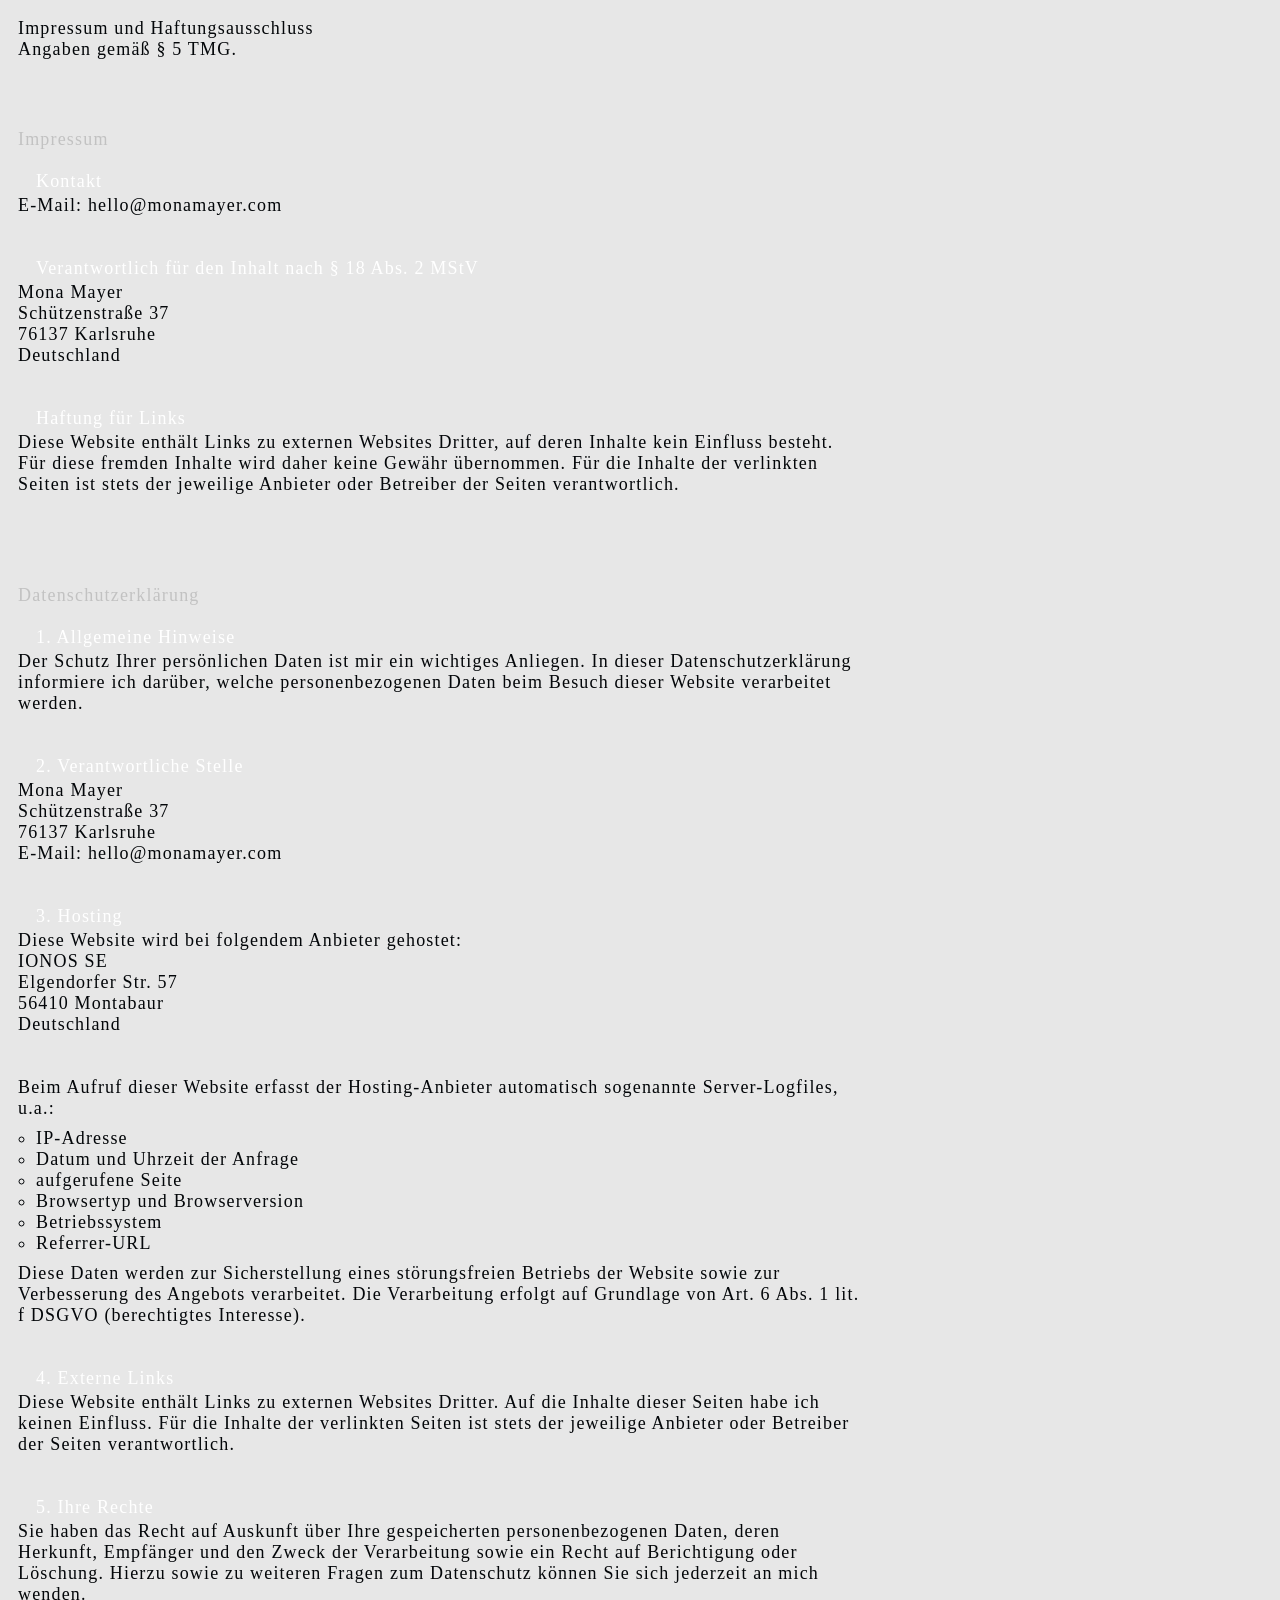
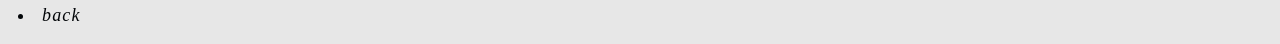
==== imprint.html @ e7f517be "Version 2 global font size flex-box imprint" ====
<!DOCTYPE html>
<html lang="en">
<head>
    <meta charset="utf-8">
    <meta name="viewport" content="width=device-width, initial-scale=1">
    <title>Imprint - Mona Mayer</title>
    <meta name="description" content="Imprint page for Mona Mayer's website. Contact information and legal details.">
    <link rel="stylesheet" href="style.css">
</head>
<body class="imprint">
    <header>
 
    </header>

    <main>
        <p> Impressum und Haftungsausschluss <br>
            Angaben gemäß § 5 TMG.
        </p>
        <br>
            <h3 class="heading">Impressum</h3>
            <br>

            <h2 class="heading">Kontakt</h2>
                <p>E-Mail: hello@monamayer.com
                </p> 
                    <br><br>

            <h2 class="heading">Verantwortlich für den Inhalt nach § 18 Abs. 2 MStV</h2>
                <p>Mona Mayer<br>
                Schützenstraße 37<br>
                76137 Karlsruhe<br>
                Deutschland</p>
                    <br><br>
            <h2 class="heading">Haftung für Links</h2>
            <p>
Diese Website enthält Links zu externen Websites Dritter, auf deren Inhalte kein Einfluss besteht. 
Für diese fremden Inhalte wird daher keine Gewähr übernommen. 
Für die Inhalte der verlinkten Seiten ist stets der jeweilige Anbieter oder Betreiber der Seiten verantwortlich.
                </p>
                    <br><br>
            
            <h3 class="heading">Datenschutzerklärung</h3>
                    <br>
            <h2 class="heading">1. Allgemeine Hinweise</h2>
                <p> Der Schutz Ihrer persönlichen Daten ist mir ein wichtiges Anliegen. In dieser Datenschutzerklärung informiere ich darüber, welche personenbezogenen Daten beim Besuch dieser Website verarbeitet werden.
                </p>
                    <br><br>
            <h2 class="heading">2. Verantwortliche Stelle</h2>
                <p>
Mona Mayer<br>
Schützenstraße 37<br>
76137 Karlsruhe<br>
E-Mail: hello@monamayer.com
                </p>
                    <br><br>
            <h2 class="heading">3. Hosting</h2>
                <p>Diese Website wird bei folgendem Anbieter gehostet:
                </p>
                <p>
IONOS SE<br>
Elgendorfer Str. 57<br>
56410 Montabaur<br>
Deutschland
                    </p>
                        <br><br>
                <p>
                    Beim Aufruf dieser Website erfasst der Hosting-Anbieter automatisch sogenannte Server-Logfiles, u.a.:
                </p>
                    <ul class="list">
                    <li>IP-Adresse</li>
                    <li>Datum und Uhrzeit der Anfrage</li>
                    <li>aufgerufene Seite</li>
                    <li>Browsertyp und Browserversion</li>
                    <li>Betriebssystem</li>
                    <li>Referrer-URL</li>
                    </ul>
                            <p>
                            Diese Daten werden zur Sicherstellung eines störungsfreien Betriebs der Website sowie zur Verbesserung des Angebots verarbeitet. Die Verarbeitung erfolgt auf Grundlage von Art. 6 Abs. 1 lit. f DSGVO (berechtigtes Interesse).
                            </p>
                            <br><br>
            <h2 class="heading">4. Externe Links</h2>
                <p>
                Diese Website enthält Links zu externen Websites Dritter.
                Auf die Inhalte dieser Seiten habe ich keinen Einfluss. Für die Inhalte der verlinkten Seiten ist stets der jeweilige Anbieter oder Betreiber der Seiten verantwortlich.
                </p>
                    <br><br>
            <h2 class="heading">5. Ihre Rechte</h2>
                <p>
                Sie haben das Recht auf Auskunft über Ihre gespeicherten personenbezogenen Daten, deren Herkunft, Empfänger und den Zweck der Verarbeitung sowie ein Recht auf Berichtigung oder Löschung.  
                Hierzu sowie zu weiteren Fragen zum Datenschutz können Sie sich jederzeit an mich wenden.
                </p> 
    </main>

                <li><a class="link" href="index.html">back</a></li>
 </body>
</html>
---- style.css ----
* {
  margin: 0;
  padding: 0;
  box-sizing: border-box; /* wichtig für responsive Breite */
}


/* Globale font-Variablen definieren */
 {
    margin-top: 21px;
    font-family: "Times", sans-serif;
    font-size: 18px;
    line-height: 21px;
    color: rgb(3, 6, 9);
    font-weight: 400;
    letter-spacing: 0.1cap;
}

body {
    margin: 0;
    padding: 0;
    box-sizing: border-box;
    background-color: rgb(231, 231, 231);
    margin: 18px;
    font-family: "Times", sans-serif;
    font-size: 18px;
    line-height: 21px;
    color: rgb(3, 6, 9);
    font-weight: 400;
    letter-spacing: 0.1cap;
}

body.imprint {
    width: 66%;
    max-width: 900px;
    box-sizing: border-box;
}

@media (max-width: 768px) {
    body.imprint {
      width: 100vw;
      margin-right: 18px;
    }
  }

.top {
  padding: 6px 0 0 6px;
  display: flex;
  align-items: flex-start;
}

.top h1 {
  flex: 0 0 85%;
  margin: 0;
}

.top a.impressum {
  flex: 0 0 15%;
  text-align: right;
  white-space: nowrap;
}

@media (max-width: 630px) {

  .top {
    flex-direction: column;
  }

  .top h1,
  .top a.impressum {
    flex: 100%;
    text-align: left;
  }

}

h1 {
    margin-top: 21px;
    font-family: "Times", sans-serif;
    font-size: 18px;
    line-height: 21px;
    color: rgb(3, 6, 9);
    font-weight: 400;
    letter-spacing: 0.1cap;
}

h2 {
    width: 90vw;
    margin-left: 18px;
    margin-bottom: 3px;
    font-family: "Times", sans-serif;
    font-size: 18px;
    line-height: 21px;
    color: rgb(255, 255, 255);
    font-weight: 400;
    letter-spacing: 0.1cap;
}

h3 {
    width: 90vw;
    margin-top: 48px;
    margin-bottom: -0px;
    font-family: "Times", sans-serif;
    font-size: 18px;
    line-height: 21px;
    color: rgb(194, 194, 194);
    font-weight: 400;
    letter-spacing: 0.1cap;
}

.link {
    text-decoration: none;
    color: rgb(3, 6, 9);
    hyperlink-color: rgb(3, 6, 9);
    font-style: italic;
}

.list {
    list-style-type: circle;
    margin-left: 18px;
    margin-top: 9px;
    margin-bottom: 9px;
}

.flower-sun {
    width: 21vw;
    min-width: 150px;
    height: auto;
    display: block;
    margin-left: 42px;
    margin-top: auto;
    margin-bottom: 42px;
    position: fixed;
    bottom: 42px;
}

/*
 .container {
  display: flex;
  flex-wrap: wrap;
  gap: 18px;
  margin-left: 18px;
  margin-top: 18px;
}

.box {
  width: 1 1 150px;
  padding: 18px;
  border: 1px solid black;
}
*/
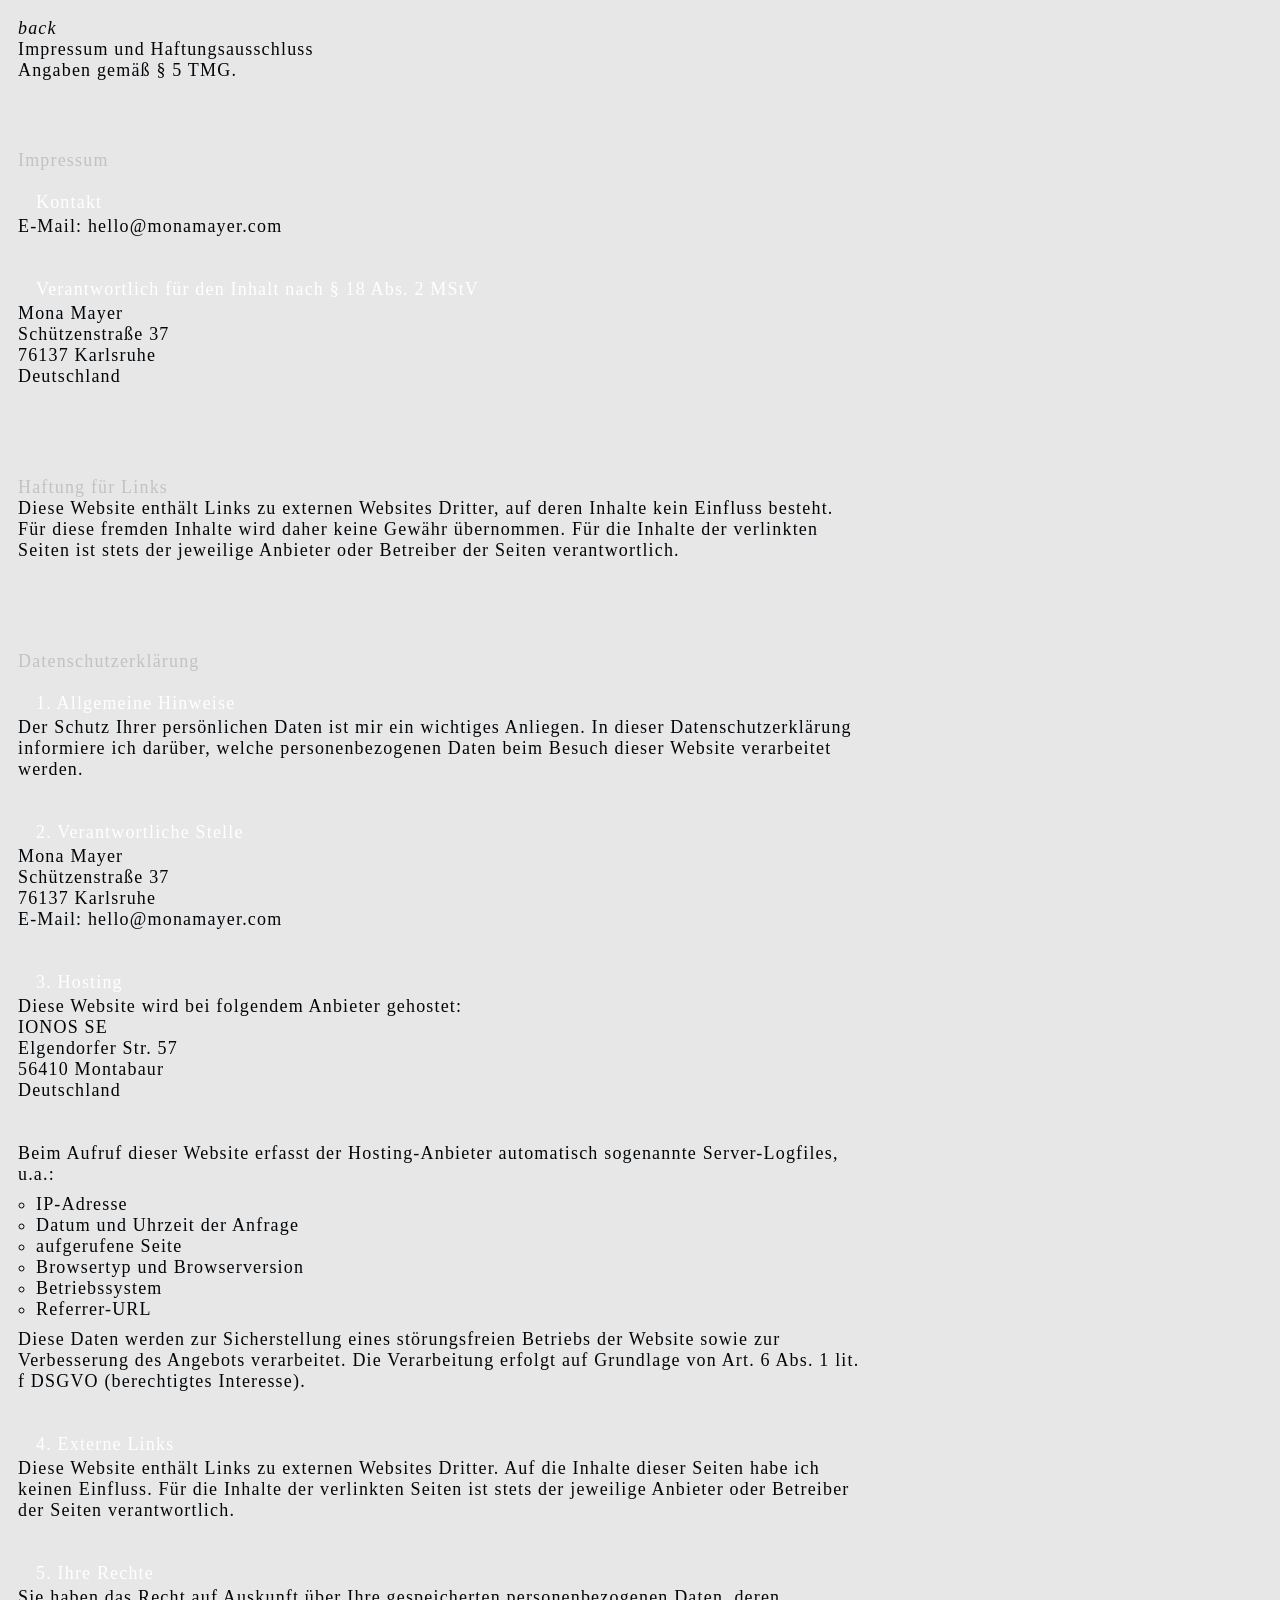
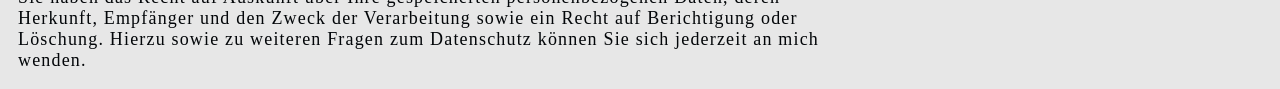
==== commit 72711415: "Add files via upload link external pages new parent-child-system body blume size optimized media q" ====
--- a/imprint.html
+++ b/imprint.html
@@ -9,7 +9,9 @@
 </head>
 <body class="imprint">
     <header>
- 
+        <nav>
+            <p><a class="link" href="index.html">back</a></p>
+        </nav>
     </header>
 
     <main>
@@ -31,7 +33,7 @@
                 76137 Karlsruhe<br>
                 Deutschland</p>
                     <br><br>
-            <h2 class="heading">Haftung für Links</h2>
+            <h3 class="heading">Haftung für Links</h3>
             <p>
 Diese Website enthält Links zu externen Websites Dritter, auf deren Inhalte kein Einfluss besteht. 
 Für diese fremden Inhalte wird daher keine Gewähr übernommen. 
@@ -90,7 +92,5 @@
                 Hierzu sowie zu weiteren Fragen zum Datenschutz können Sie sich jederzeit an mich wenden.
                 </p> 
     </main>
-
-                <li><a class="link" href="index.html">back</a></li>
  </body>
 </html>
--- a/style.css
+++ b/style.css
@@ -2,18 +2,6 @@
   margin: 0;
   padding: 0;
   box-sizing: border-box; /* wichtig für responsive Breite */
-}
-
-
-/* Globale font-Variablen definieren */
- {
-    margin-top: 21px;
-    font-family: "Times", sans-serif;
-    font-size: 18px;
-    line-height: 21px;
-    color: rgb(3, 6, 9);
-    font-weight: 400;
-    letter-spacing: 0.1cap;
 }
 
 body {
@@ -49,33 +37,36 @@
   align-items: flex-start;
 }
 
-.top h1 {
-  flex: 0 0 85%;
+.top .top-left {
   margin: 0;
+  padding: 0 18px 0 0;
+}
+
+.top-right-impressum {
+  display: flex;
+  flex-direction: column;
+  align-items: flex-end;
+  padding: 0 px 0 0;
+  margin-left: auto;
+    
+}
+
+.top .top-right {
+  display: flex;
+  gap: 33px;
+  padding: 0 3px 0 0;
+  margin-left: auto;
 }
 
 .top a.impressum {
-  flex: 0 0 15%;
-  text-align: right;
-  white-space: nowrap;
-}
-
-@media (max-width: 630px) {
-
-  .top {
-    flex-direction: column;
-  }
-
-  .top h1,
-  .top a.impressum {
-    flex: 100%;
-    text-align: left;
-  }
-
-}
+
+  padding-right: 6px;
+}
+
+
 
 h1 {
-    margin-top: 21px;
+    margin-top: 0px;
     font-family: "Times", sans-serif;
     font-size: 18px;
     line-height: 21px;
@@ -91,7 +82,7 @@
     font-family: "Times", sans-serif;
     font-size: 18px;
     line-height: 21px;
-    color: rgb(255, 255, 255);
+    color: rgb(255, 255, 255) !important;
     font-weight: 400;
     letter-spacing: 0.1cap;
 }
@@ -111,8 +102,11 @@
 .link {
     text-decoration: none;
     color: rgb(3, 6, 9);
-    hyperlink-color: rgb(3, 6, 9);
     font-style: italic;
+}
+
+.white {
+    color: rgb(194, 194, 194); !important;
 }
 
 .list {
@@ -122,9 +116,16 @@
     margin-bottom: 9px;
 }
 
+.email a {
+    text-decoration: none;
+    color: rgb(3, 6, 9);
+    hyperlink-color: rgb(3, 6, 9);
+    font-style: regular;    
+}
+
 .flower-sun {
     width: 21vw;
-    min-width: 150px;
+    min-width: 200px;
     height: auto;
     display: block;
     margin-left: 42px;
@@ -151,3 +152,52 @@
 */
 
 
+
+@media (max-width: 630px) {
+
+  .top {
+    flex-direction: column;
+  }
+
+  .top-right-impressum {
+  display: flex;
+  flex-direction: column;
+  align-items: flex-start;
+  padding: 0 px 0 0;
+  margin-left: 0;
+    
+}
+
+  .top .top-right {
+  display: flex;
+  flex-direction: column;
+  gap: 0px;
+  padding: 5px 0px 3px 12px;
+  margin-left: 0;
+}
+
+  .top .top-left,
+  .top a.impressum {
+    flex: 100%;
+    text-align: left;
+  }
+
+  .flower-sun {
+    width: 50vw;
+    max-width: 200px;
+    height: auto;
+    display: block;
+    margin-left: 24px;
+    margin-top: auto;
+    margin-bottom: 24px;
+    position: fixed;
+    z-index: -1;
+}
+
+nav {
+    right: 24px;
+    top: 24px;
+    position: fixed;
+}
+
+}
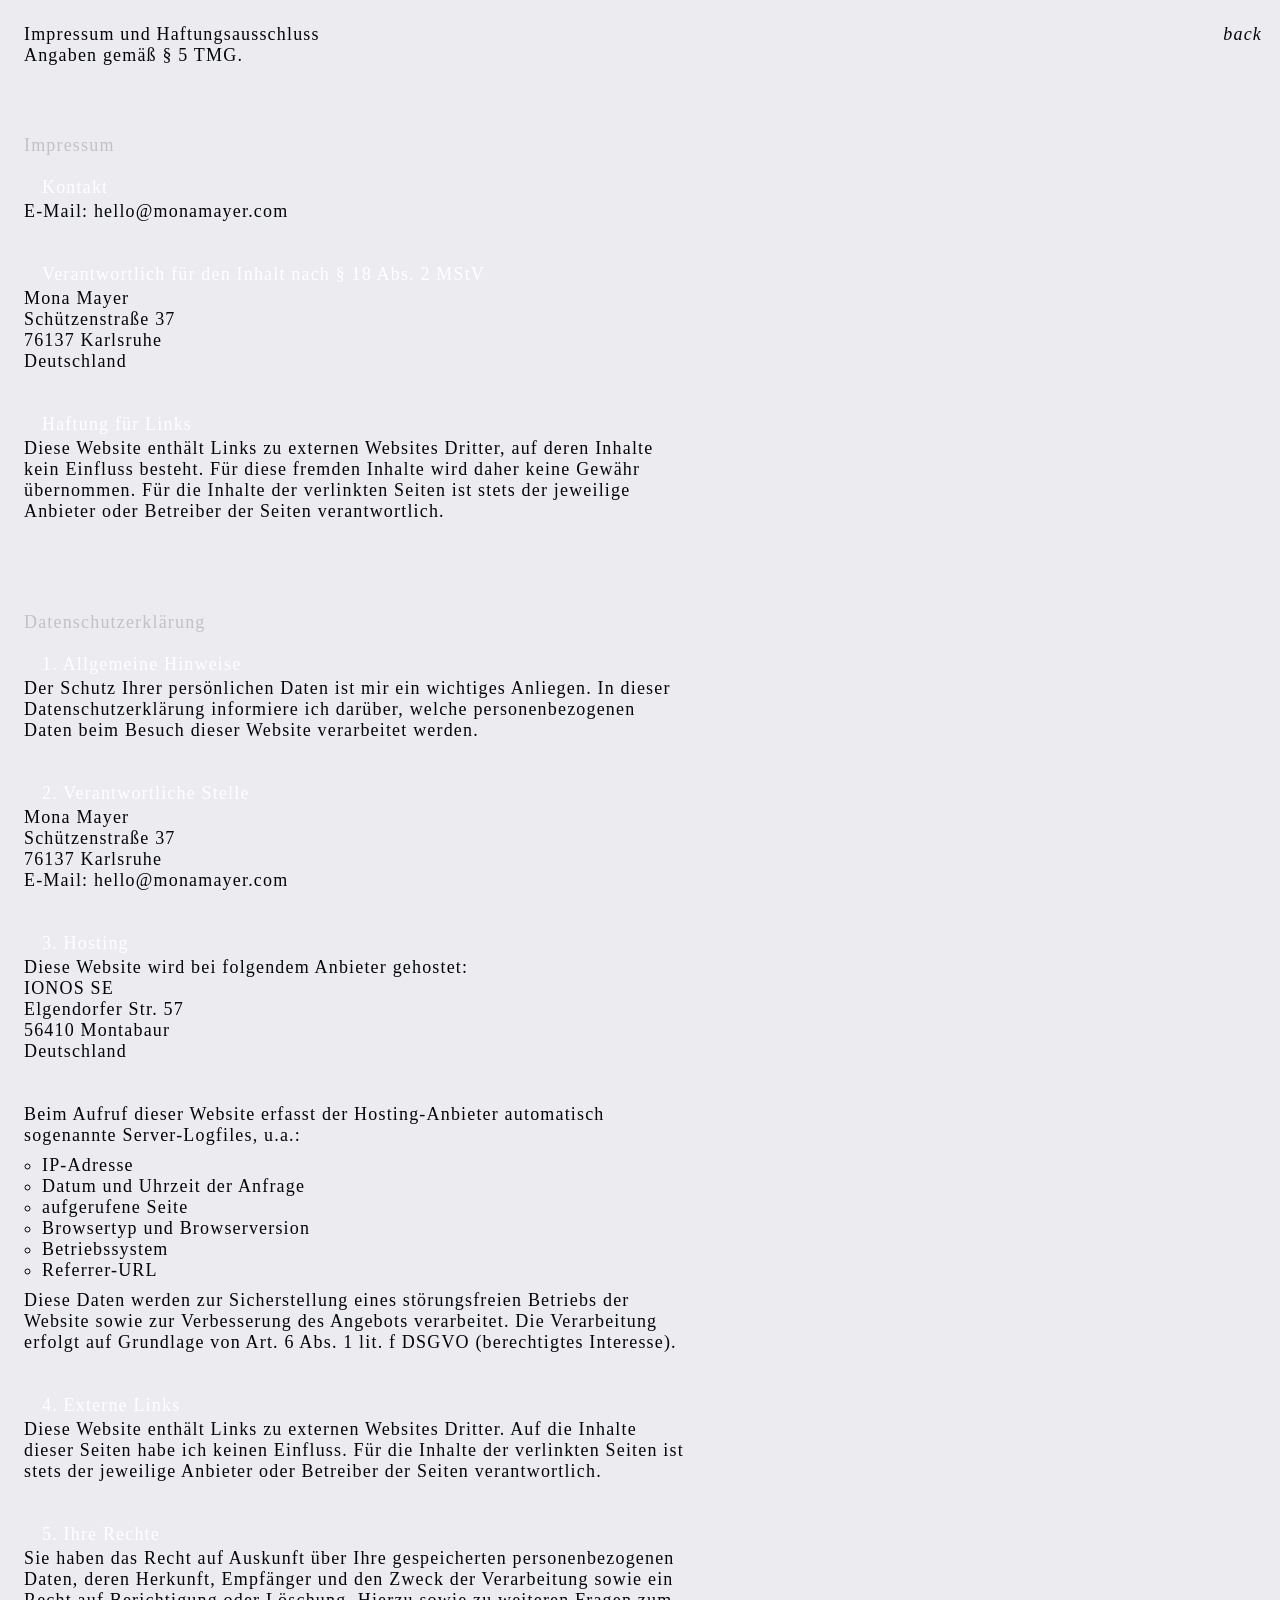
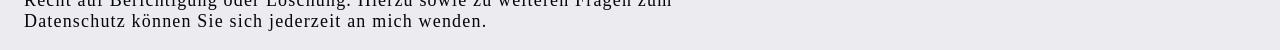
==== commit e5f59c0b: "Add files via upload ! first finishes website ! code is not cleaned yet "back" static" ====
--- a/imprint.html
+++ b/imprint.html
@@ -7,15 +7,8 @@
     <meta name="description" content="Imprint page for Mona Mayer's website. Contact information and legal details.">
     <link rel="stylesheet" href="style.css">
 </head>
-<body class="imprint">
-    <header>
-        <nav>
-            <p><a class="link" href="index.html">back</a></p>
-        </nav>
-    </header>
-
-    <main>
-        <p> Impressum und Haftungsausschluss <br>
+    <body class="imprint">
+            <p> Impressum und Haftungsausschluss <br>
             Angaben gemäß § 5 TMG.
         </p>
         <br>
@@ -33,7 +26,7 @@
                 76137 Karlsruhe<br>
                 Deutschland</p>
                     <br><br>
-            <h3 class="heading">Haftung für Links</h3>
+            <h2 class="heading">Haftung für Links</h2>
             <p>
 Diese Website enthält Links zu externen Websites Dritter, auf deren Inhalte kein Einfluss besteht. 
 Für diese fremden Inhalte wird daher keine Gewähr übernommen. 
@@ -91,6 +84,10 @@
                 Sie haben das Recht auf Auskunft über Ihre gespeicherten personenbezogenen Daten, deren Herkunft, Empfänger und den Zweck der Verarbeitung sowie ein Recht auf Berichtigung oder Löschung.  
                 Hierzu sowie zu weiteren Fragen zum Datenschutz können Sie sich jederzeit an mich wenden.
                 </p> 
-    </main>
+            </div>
+    </div>
+        <div class="back">
+        <a class="link" href="index.html">back</a>
+     </div>
  </body>
 </html>
--- a/style.css
+++ b/style.css
@@ -7,27 +7,31 @@
 body {
     margin: 0;
     padding: 0;
+    background-color: rgb(236, 235, 239);
+    margin: 18px;
+    font-family: "Times", sans-serif;
+    font-size: 18px;
+    line-height: 21px;
+    color: rgb(3, 6, 9);
+    font-weight: 400;
+    letter-spacing: 0.1cap;
+}
+
+body.imprint {
+    max-width: 666px;
     box-sizing: border-box;
-    background-color: rgb(231, 231, 231);
-    margin: 18px;
-    font-family: "Times", sans-serif;
-    font-size: 18px;
-    line-height: 21px;
-    color: rgb(3, 6, 9);
-    font-weight: 400;
-    letter-spacing: 0.1cap;
-}
-
-body.imprint {
-    width: 66%;
-    max-width: 900px;
-    box-sizing: border-box;
-}
-
+    padding: 6px 0 0 6px;
+}
+
+.back {
+    position: fixed;
+    top: 24px;
+    right: 18px;
+}
 @media (max-width: 768px) {
     body.imprint {
-      width: 100vw;
-      margin-right: 18px;
+    width: 100vw;
+    margin-right: 18px;
     }
   }
 
@@ -39,23 +43,24 @@
 
 .top .top-left {
   margin: 0;
-  padding: 0 18px 0 0;
+ 
 }
 
 .top-right-impressum {
   display: flex;
-  flex-direction: column;
+  flex-direction: row;
   align-items: flex-end;
   padding: 0 px 0 0;
   margin-left: auto;
-    
+  gap: 18px;
 }
 
 .top .top-right {
   display: flex;
-  gap: 33px;
+  gap: 18px;
   padding: 0 3px 0 0;
   margin-left: auto;
+  font-size:12px;
 }
 
 .top a.impressum {
@@ -124,8 +129,9 @@
 }
 
 .flower-sun {
-    width: 21vw;
-    min-width: 200px;
+    width: 24vw;
+    min-width: 211px;
+    max-width: 500px;
     height: auto;
     display: block;
     margin-left: 42px;
@@ -133,6 +139,7 @@
     margin-bottom: 42px;
     position: fixed;
     bottom: 42px;
+    z-index: -1;
 }
 
 /*
@@ -163,16 +170,15 @@
   display: flex;
   flex-direction: column;
   align-items: flex-start;
-  padding: 0 px 0 0;
   margin-left: 0;
+  gap: 0px;
     
 }
 
   .top .top-right {
   display: flex;
-  flex-direction: column;
-  gap: 0px;
-  padding: 5px 0px 3px 12px;
+  flex-direction: row;
+  gap: 35px;
   margin-left: 0;
 }
 
@@ -180,6 +186,14 @@
   .top a.impressum {
     flex: 100%;
     text-align: left;
+  }
+
+  a.link.impressum{
+    margin-top: -1px;
+  }
+
+ a.link.top-right-impressum {
+   margin-top: 22px;
   }
 
   .flower-sun {
@@ -194,10 +208,4 @@
     z-index: -1;
 }
 
-nav {
-    right: 24px;
-    top: 24px;
-    position: fixed;
-}
-
-}
+}
